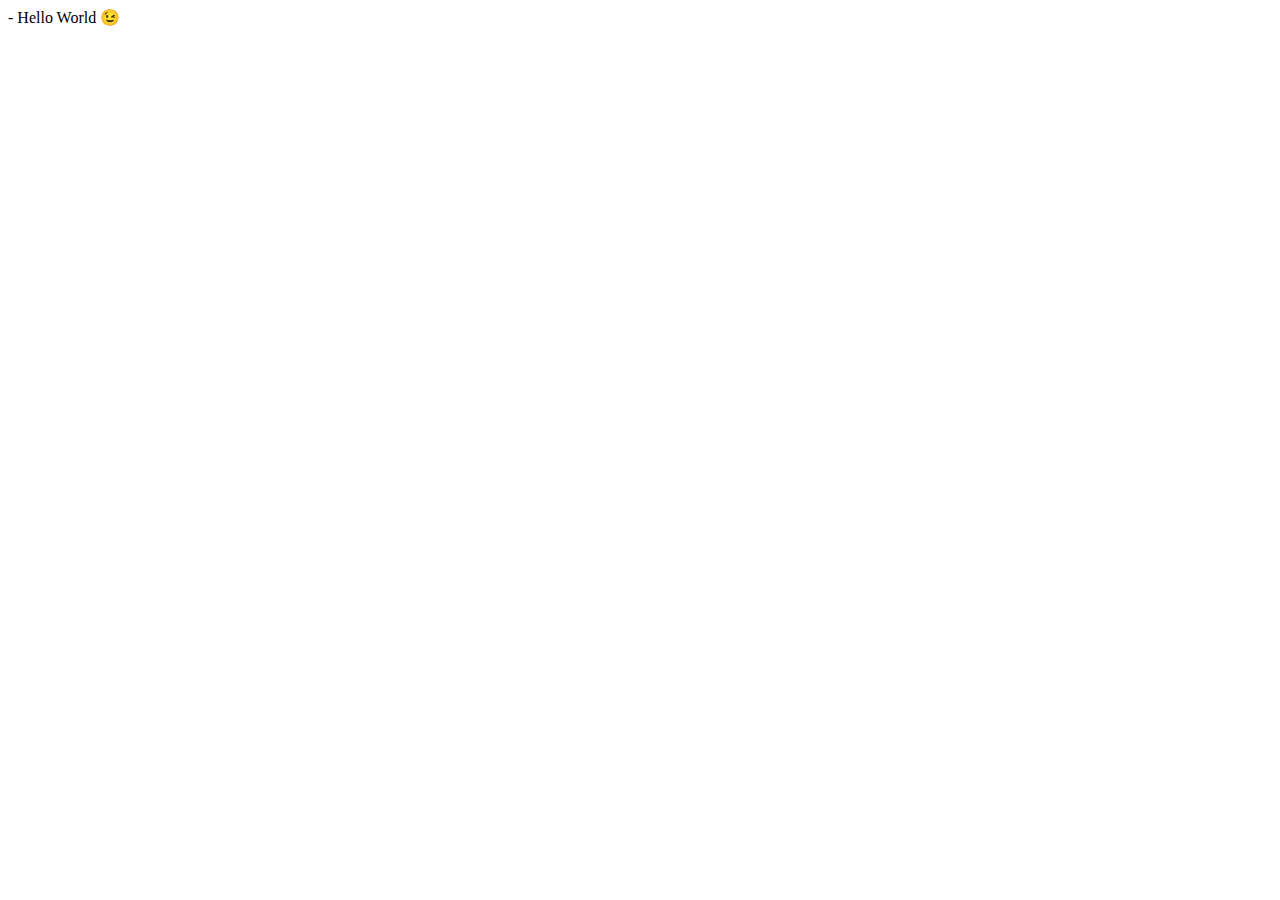
==== index.html @ 667790a3 "Added index.html template" ====
<!DOCTYPE html>
<html lang="en">
<head>
    <meta charset="UTF-8">
    <meta name="viewport" content="width=device-width, initial-scale=1.0">
    <title>Résumé</title>
</head>
<body>
    - Hello World &#x1F609;
</body>
</html>
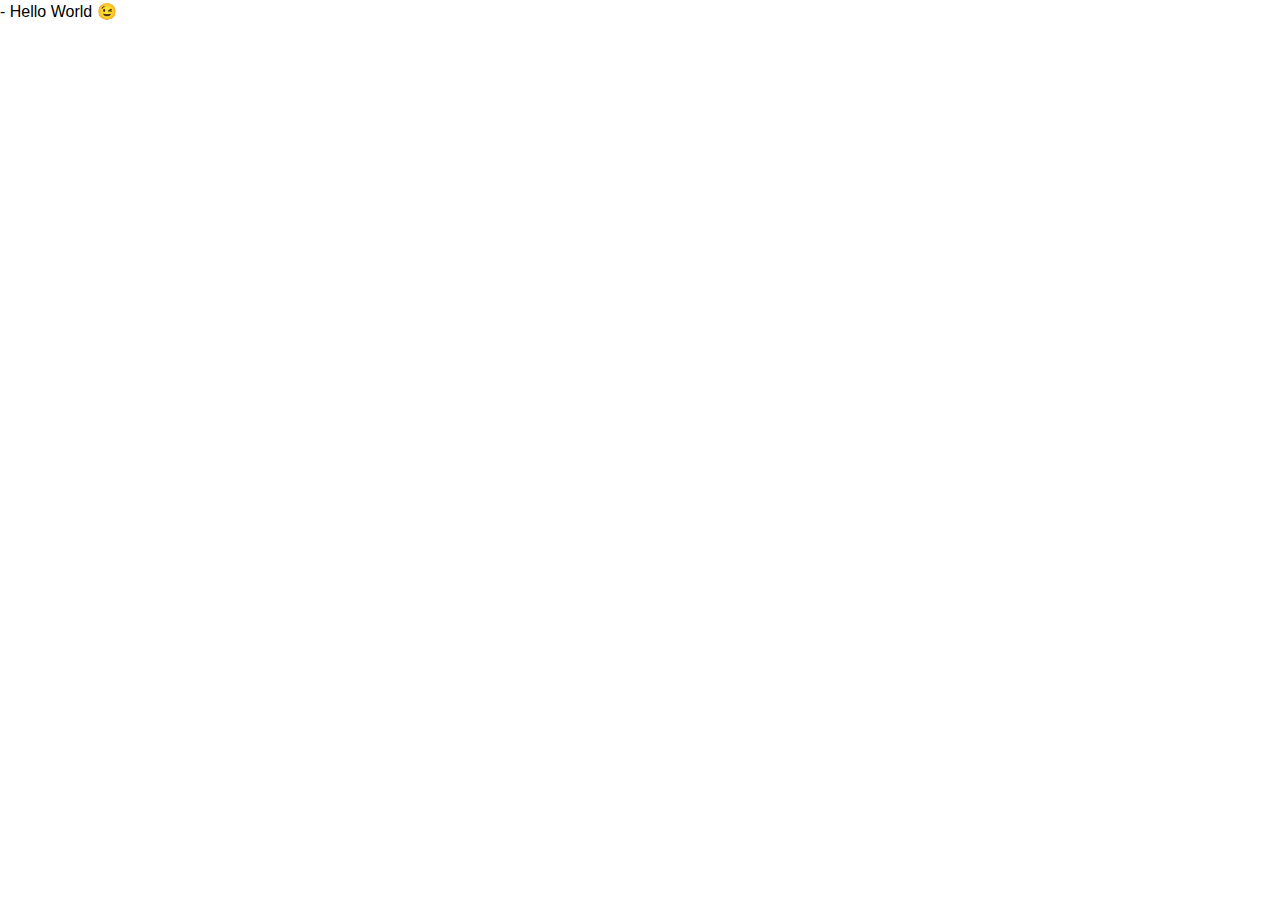
==== commit 59a5fd44: "styles file .css implemented" ====
--- a/index.html
+++ b/index.html
@@ -4,6 +4,8 @@
     <meta charset="UTF-8">
     <meta name="viewport" content="width=device-width, initial-scale=1.0">
     <title>Résumé</title>
+    <link rel="stylesheet" href="styles.css">
+    <meta name="viewport" content="width=device-width, initial-scale=1" />
 </head>
 <body>
     - Hello World &#x1F609;
--- a/styles.css
+++ b/styles.css
@@ -0,0 +1,270 @@
+/** General Styles */
+* {
+    margin: 0;
+    padding: 0;
+    box-sizing: border-box;
+}
+
+body {
+    font-family: Arial, Helvetica, sans-serif;
+    line-height: 1.5;
+
+    --primary-text-color: #181820;
+    --secondary-text-color: #5c5c62;
+    --durability-text-color: #6a737d9c;
+    --icon-color: #6a737d;
+    --border-color: #ff9a0045;
+    --text-decoration-color: #ff9a00;
+}
+
+.container {
+    margin: 0 auto;
+    padding: 0 30px;
+    max-width: 900px;
+}
+
+.fh {
+    display: flex;
+    flex-direction: row;
+    justify-content: space-between;
+}
+
+.fv {
+    display: flex;
+    flex-direction: column;
+    justify-content: space-between;
+}
+
+.resume {
+    margin: 50px auto;
+    border: 1px solid #f5f5f5;
+    box-shadow: 1px 1px 7px 7px #f5f5f5;
+    padding: 30px 0;
+    max-width: 900px;
+}
+
+.resume__block {
+    border-bottom: 3px solid var(--border-color);
+    padding-bottom: 30px;
+    margin-bottom: 15px;
+}
+
+@media screen and (max-width: 576px) {
+
+    .main-info,
+    .contact_info_container {
+        flex-direction: column;
+    }
+
+    .contact_info_container {
+        align-items: center;
+    }
+
+    .contact-info__block:not(:last-child) {
+        margin-bottom: 20px;
+    }
+
+    .experiences {
+        margin-right: 0;
+    }
+}
+
+/** Contac info styles */
+
+.contact-info__header,
+.contact-info__sub-header {
+    text-align: center;
+}
+
+.contact-info__header {
+    color: var(--primary-text-color);
+    margin-bottom: 15px;
+    text-decoration-color: var(--text-decoration-color);
+    text-decoration-line: underline;
+}
+
+.contact-info__sub-header {
+    color: var(--secondary-text-color);
+    margin-bottom: 30px;
+}
+
+.contact-info__block {
+    display: flex;
+    flex-direction: column;
+    justify-content: space-between;
+}
+
+.contact-info__block--center {
+    justify-content: center;
+}
+
+.contact-info__item {
+    color: var(--secondary-text-color);
+    text-decoration: none;
+    display: flex;
+    justify-content: start;
+}
+
+.contact-info__item:not(:last-child) {
+    margin-bottom: 20px;
+}
+
+.contact-info__item-icon-wrapper {
+    margin-right: 10px;
+    width: 20px;
+    display: flex;
+    justify-content: center;
+}
+
+.contact-info__item-icon path {
+    fill: var(--icon-color);
+}
+
+.contact-info__item-icon {
+    height: 1.1428rem;
+    vertical-align: text-bottom;
+}
+
+.contact-info__avatar {
+    border-radius: 50%;
+    width: 100px;
+    height: 100px;
+    object-fit: cover;
+    border: 3px solid;
+    border-color: var(--text-decoration-color);
+}
+
+/** Itro and skills styles */
+
+.intro {
+    display: flex;
+    justify-content: start;
+}
+
+.intro__icon-wrapper {
+    margin-right: 30px;
+    width: 30px;
+    display: flex;
+    justify-content: center;
+}
+
+.intro__icon {
+    height: 1.1428rem;
+    vertical-align: text-bottom;
+}
+
+.intro__icon path {
+    fill: var(--text-decoration-color);
+}
+
+.intro_text {
+    color: var(--secondary-text-color);
+    text-align: justify;
+}
+
+.skills__header {
+    color: var(--secondary-text-color);
+    text-align: center;
+    margin-bottom: 15px;
+}
+
+.skills__text {
+    color: var(--secondary-text-color);
+    text-align: justify;
+}
+
+/** Experience and additional info styles */
+
+.experiences {
+    flex: 1 1 60%;
+    margin-right: 50px;
+}
+
+.experiences__header {
+    color: var(--secondary-text-color);
+    text-align: left;
+    margin-bottom: 20px;
+}
+
+.experiences__company-header-durability {
+    color: var(--durability-text-color);
+    text-align: left;
+    margin-bottom: 10px;
+    font-size: 15px;
+}
+
+.experiences__company-header-name {
+    color: var(--primary-text-color);
+    text-decoration-color: var(--text-decoration-color);
+    text-decoration-line: underline;
+    text-align: left;
+    margin-bottom: 20px;
+}
+
+.experiences__company-project {
+    margin-left: 15px;
+    margin-bottom: 25px;
+}
+
+.experiences__company-project-role {
+    color: var(--durability-text-color);
+    text-align: left;
+    margin-bottom: 10px;
+    font-size: 15px;
+}
+
+.experiences__company-project-name {
+    color: var(--primary-text-color);
+    text-align: left;
+    margin-bottom: 10px;
+}
+
+.experiences__company-project-responsibilities {
+    color: var(--secondary-text-color);
+    padding-left: 20px;
+}
+
+.additional-info {
+    flex: 1 1 40%;
+}
+
+.additional-info__education {
+    margin-bottom: 20px;
+}
+
+.additional-info__education-header {
+    color: var(--secondary-text-color);
+    text-align: left;
+    margin-bottom: 20px;
+}
+
+.additional-info__education-university-durability {
+    color: var(--durability-text-color);
+    text-align: left;
+    margin-bottom: 10px;
+    font-size: 15px;
+}
+
+.additional-info__education-university-speciality {
+    color: var(--primary-text-color);
+    text-align: left;
+    margin-bottom: 10px;
+}
+
+.additional-info__education-university-name {
+    color: var(--secondary-text-color);
+}
+
+.additional-info__languages {
+    margin-bottom: 20px;
+}
+
+.additional-info__languages-header {
+    color: var(--secondary-text-color);
+    text-align: left;
+    margin-bottom: 20px;
+}
+
+.additional-info__languages-item {
+    color: var(--secondary-text-color);
+}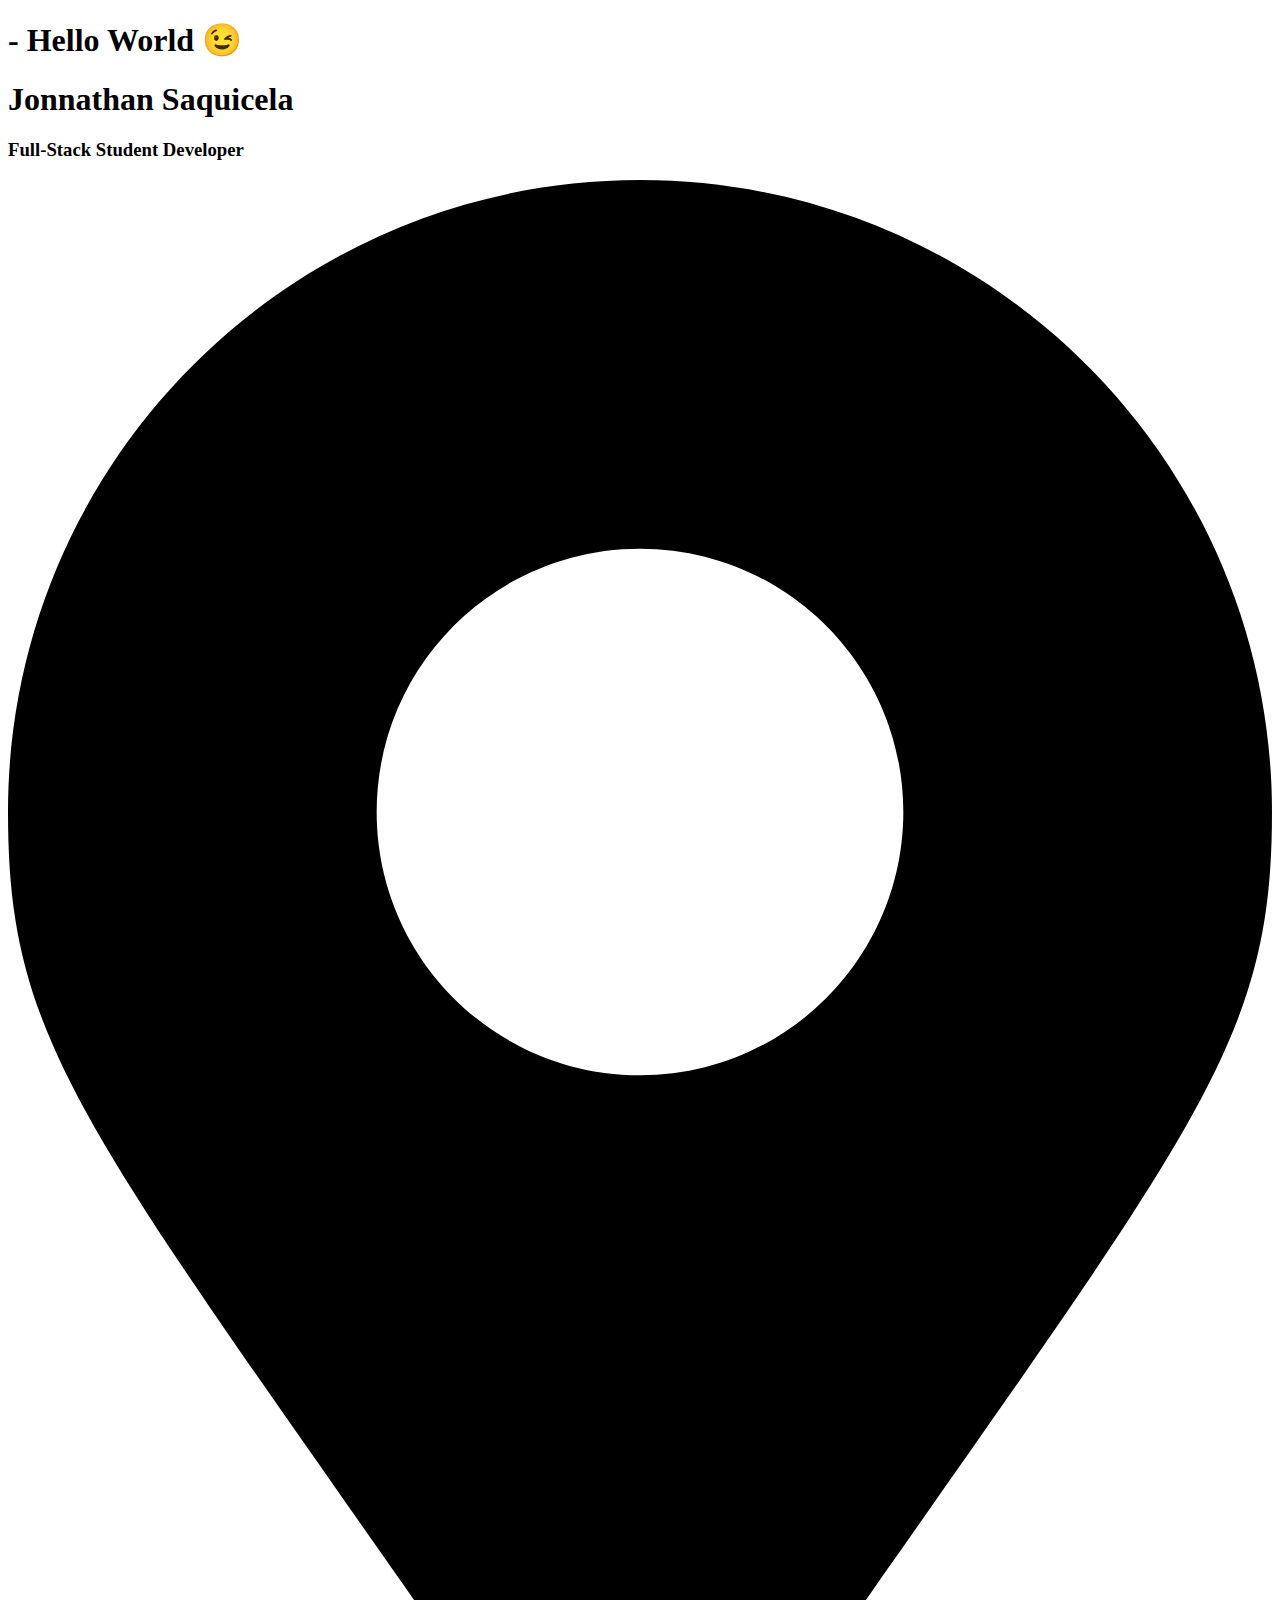
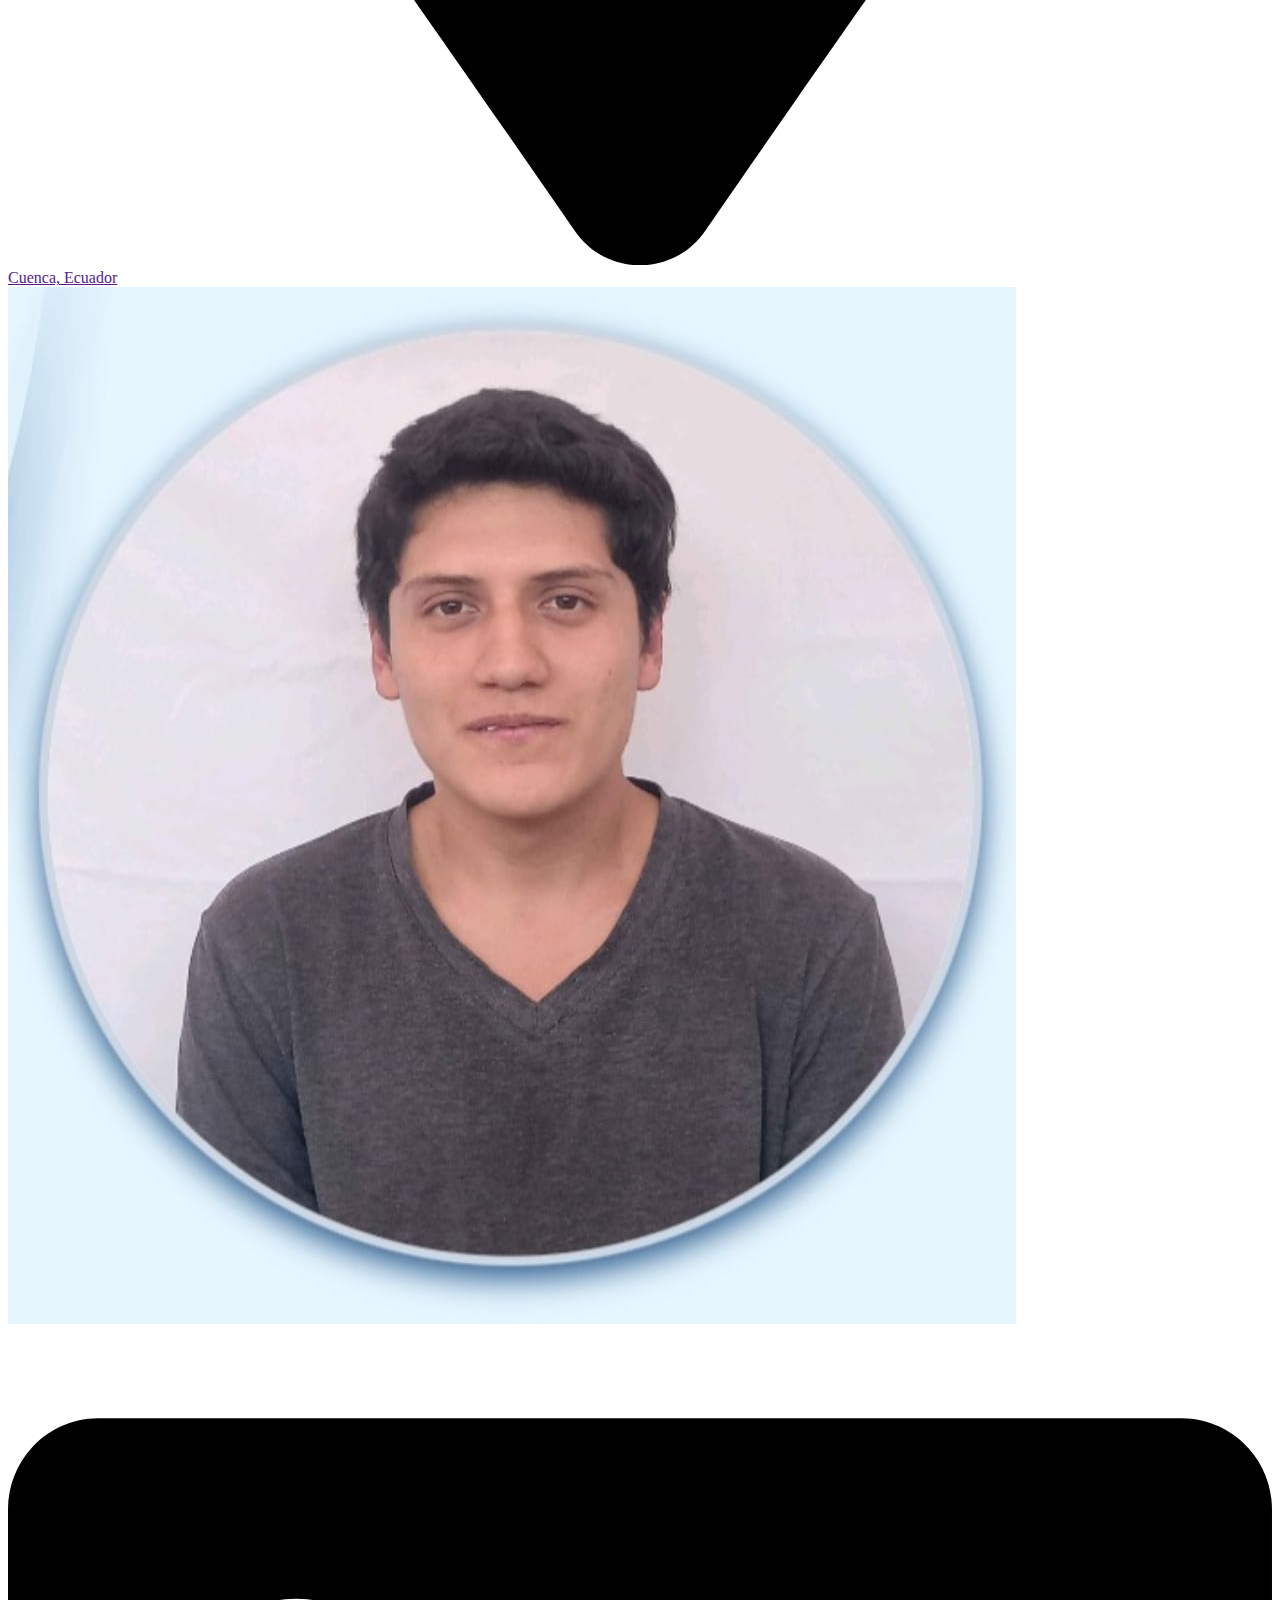
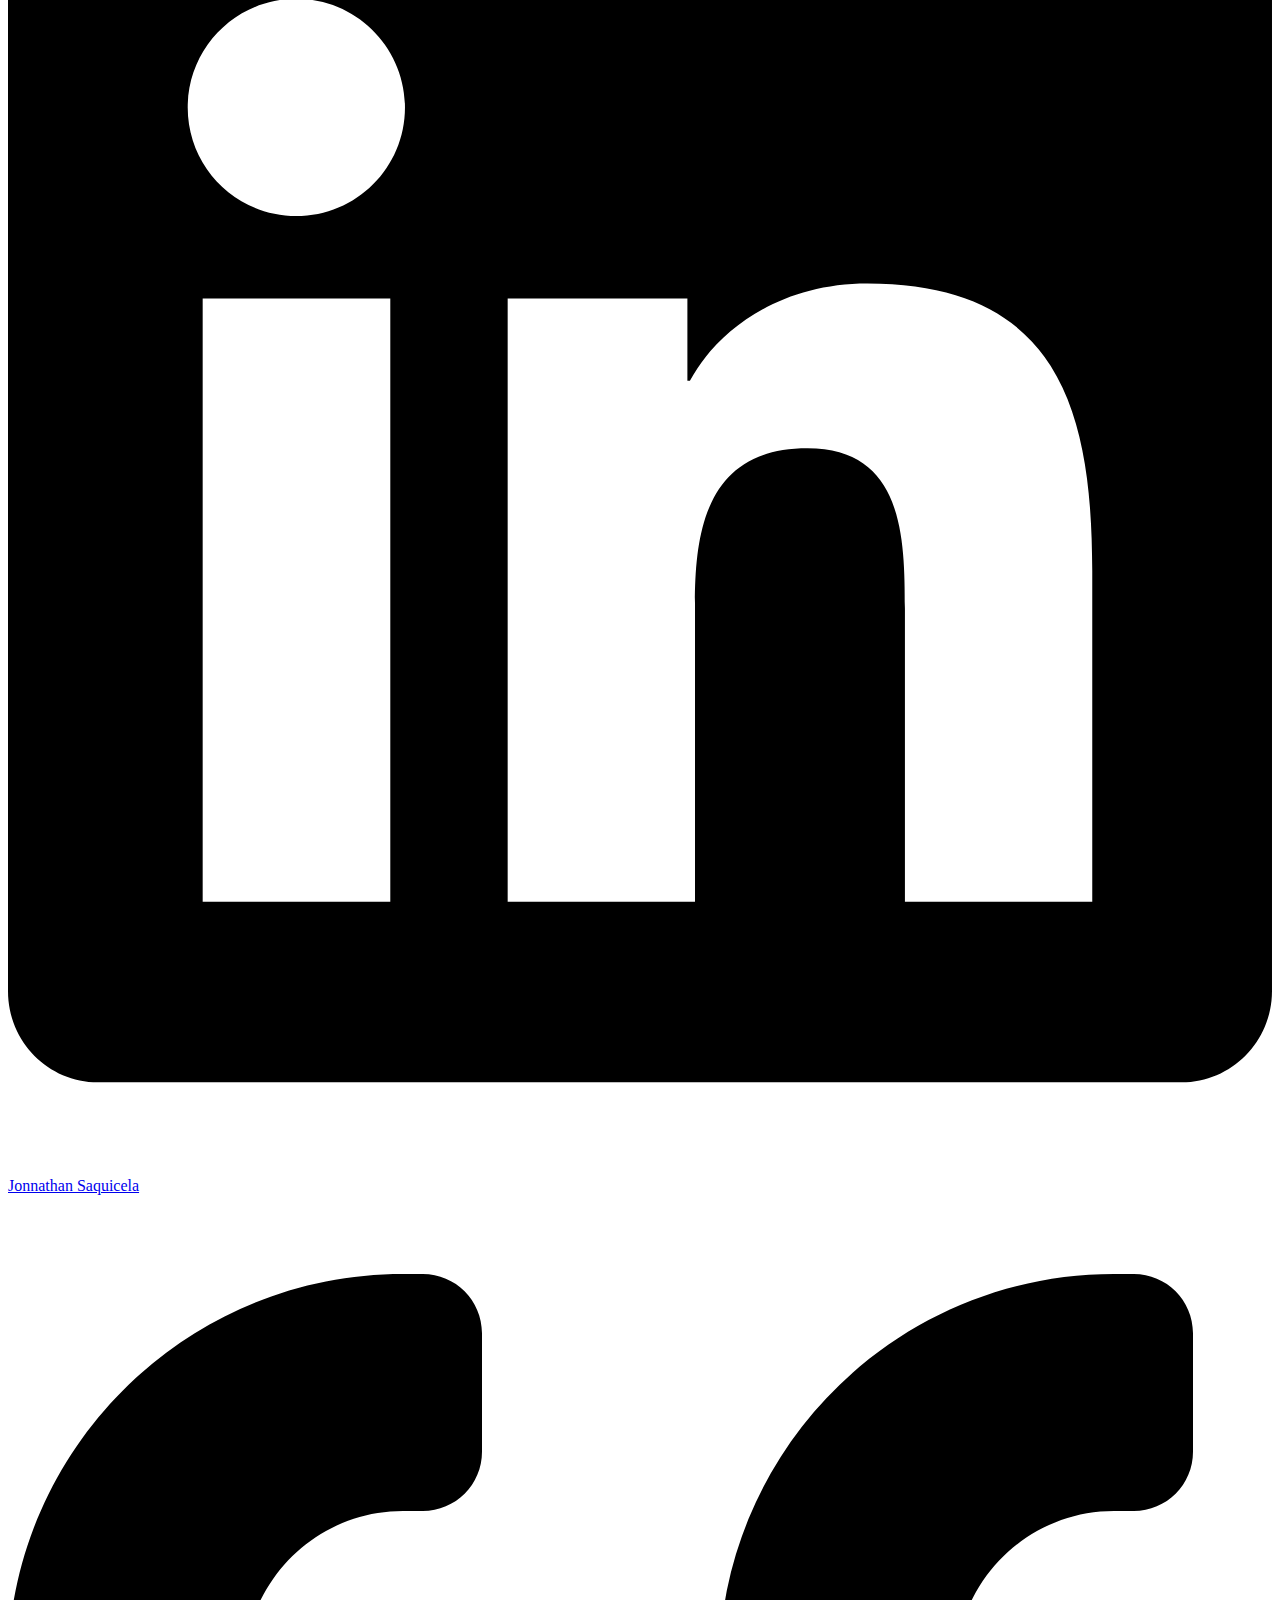
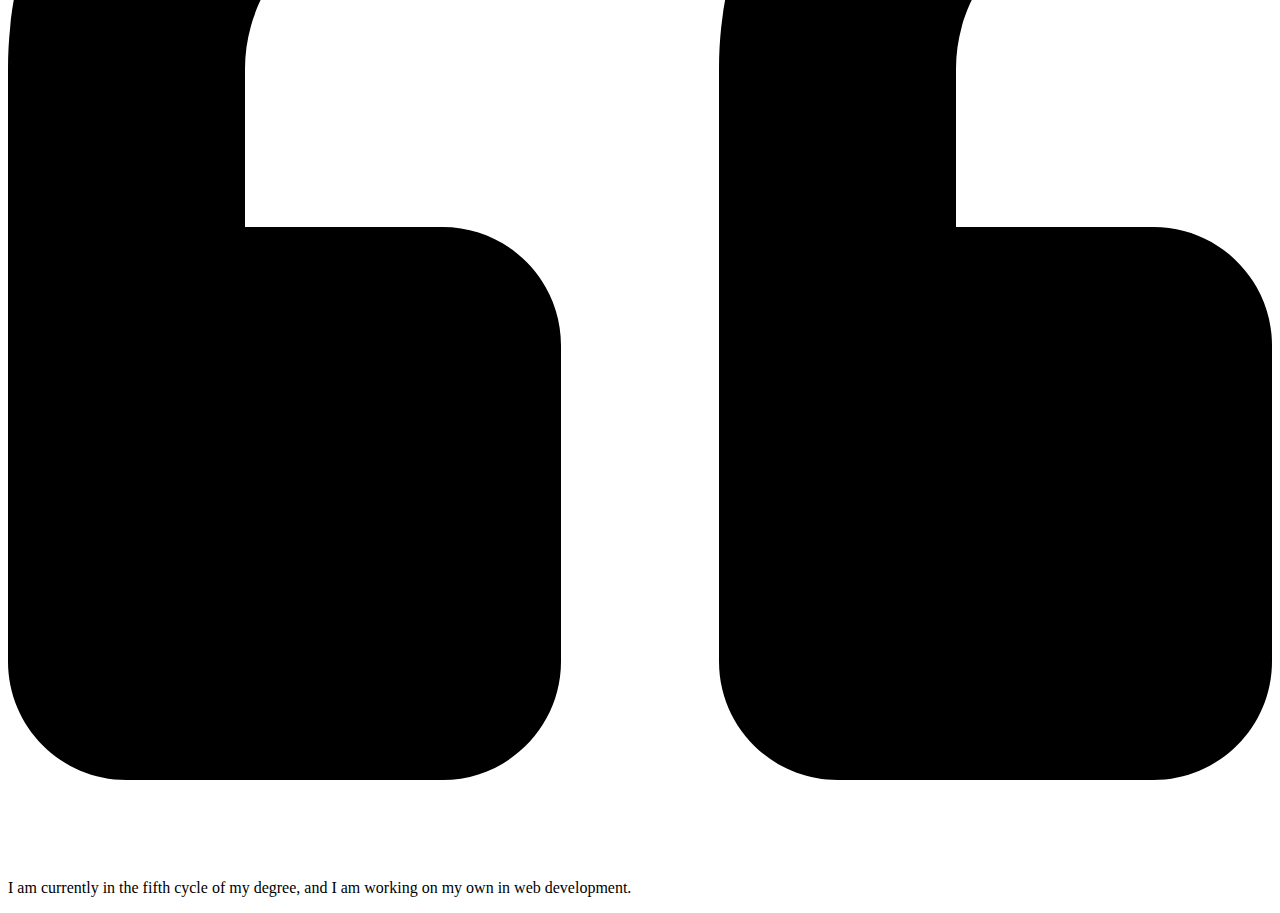
==== commit cbcf0a6e: "Add my basic information" ====
--- a/index.html
+++ b/index.html
@@ -1,13 +1,87 @@
 <!DOCTYPE html>
 <html lang="en">
+
 <head>
     <meta charset="UTF-8">
     <meta name="viewport" content="width=device-width, initial-scale=1.0">
     <title>Résumé</title>
-    <link rel="stylesheet" href="styles.css">
-    <meta name="viewport" content="width=device-width, initial-scale=1" />
 </head>
+
 <body>
-    - Hello World &#x1F609;
+    <header>
+        <h1>
+            - Hello World &#x1F609;
+        </h1>
+    </header>
+    <main>
+        <div class="resume">
+            <div class="container">
+                <div class="resume__block">
+                    <h1 class="contact-info__header">Jonnathan Saquicela</h1>
+                    <h3 class="contact-info__sub-header">Full-Stack Student Developer</h3>
+
+                    <div class="contact_info_container fh">
+                        <div class="contact-info__block">
+                            <a href="" rel="author" class="contact-info__item">
+                                <div class="contact-info__item-icon-wrapper">
+                                    <svg class="contact-info__item-icon" xmlns="http://www.w3.org/2000/svg"
+                                        viewBox="0 0 384 512">
+                                        <path d="M172.268 501.67C26.97 291.031 0 269.413 0 192 0 85.961 85.961 0
+                              192 0s192 85.961 192 192c0 77.413-26.97 99.031-172.268 309.67-9.535
+                              13.774-29.93 13.773-39.464 0zM192 272c44.183 0 80-35.817
+                              80-80s-35.817-80-80-80-80 35.817-80 80 35.817 80 80 80z"></path>
+                                    </svg>
+                                </div>
+                                <span>Cuenca, Ecuador</span>
+                            </a>
+                        </div>
+
+                        <div class="contact-info__block contact-info__block--center">
+                            <img class="contact-info__avatar" src="assets/imgs/perfil.jpg" alt="Avatar" />
+                        </div>
+
+                        <div class="contact-info__block">
+                            <a href="#" rel="author" class="contact-info__item">
+                                <div class="contact-info__item-icon-wrapper">
+                                    <svg class="contact-info__item-icon" xmlns="http://www.w3.org/2000/svg"
+                                        viewBox="0 0 448 512">
+                                        <path d="M416 32H31.9C14.3 32 0 46.5 0 64.3v383.4C0 465.5 14.3 480 31.9
+                              480H416c17.6 0 32-14.5 32-32.3V64.3c0-17.8-14.4-32.3-32-32.3zM135.4
+                              416H69V202.2h66.5V416zm-33.2-243c-21.3 0-38.5-17.3-38.5-38.5S80.9
+                              96 102.2 96c21.2 0 38.5 17.3 38.5 38.5 0 21.3-17.2 38.5-38.5
+                              38.5zm282.1 243h-66.4V312c0-24.8-.5-56.7-34.5-56.7-34.6 0-39.9
+                              27-39.9 54.9V416h-66.4V202.2h63.7v29.2h.9c8.9-16.8 30.6-34.5
+                              62.9-34.5 67.2 0 79.7 44.3 79.7 101.9V416z"></path>
+                                    </svg>
+                                </div>
+                                <span>Jonnathan Saquicela</span>
+                            </a>
+                        </div>
+                    </div>
+                </div>
+            </div>
+        </div>
+
+        <div class="container">
+            <div class="resume__block">
+                <div class="intro">
+                    <div class="intro__icon-wrapper">
+                        <svg class="intro__icon" xmlns="http://www.w3.org/2000/svg" viewBox="0 0 512 512">
+                            <path d="M464 256h-80v-64c0-35.3 28.7-64 64-64h8c13.3 0 24-10.7
+                      24-24V56c0-13.3-10.7-24-24-24h-8c-88.4 0-160 71.6-160 160v240c0
+                      26.5 21.5 48 48 48h128c26.5 0 48-21.5
+                      48-48V304c0-26.5-21.5-48-48-48zm-288 0H96v-64c0-35.3 28.7-64
+                      64-64h8c13.3 0 24-10.7 24-24V56c0-13.3-10.7-24-24-24h-8C71.6 32 0
+                      103.6 0 192v240c0 26.5 21.5 48 48 48h128c26.5 0
+                      48-21.5 48-48V304c0-26.5-21.5-48-48-48z"></path>
+                        </svg>
+                    </div>
+                    <p class="intro_text">I am currently in the fifth cycle of my degree, and I am working on my own in
+                        web development.</p>
+                </div>
+            </div>
+        </div>
+    </main>
 </body>
+
 </html>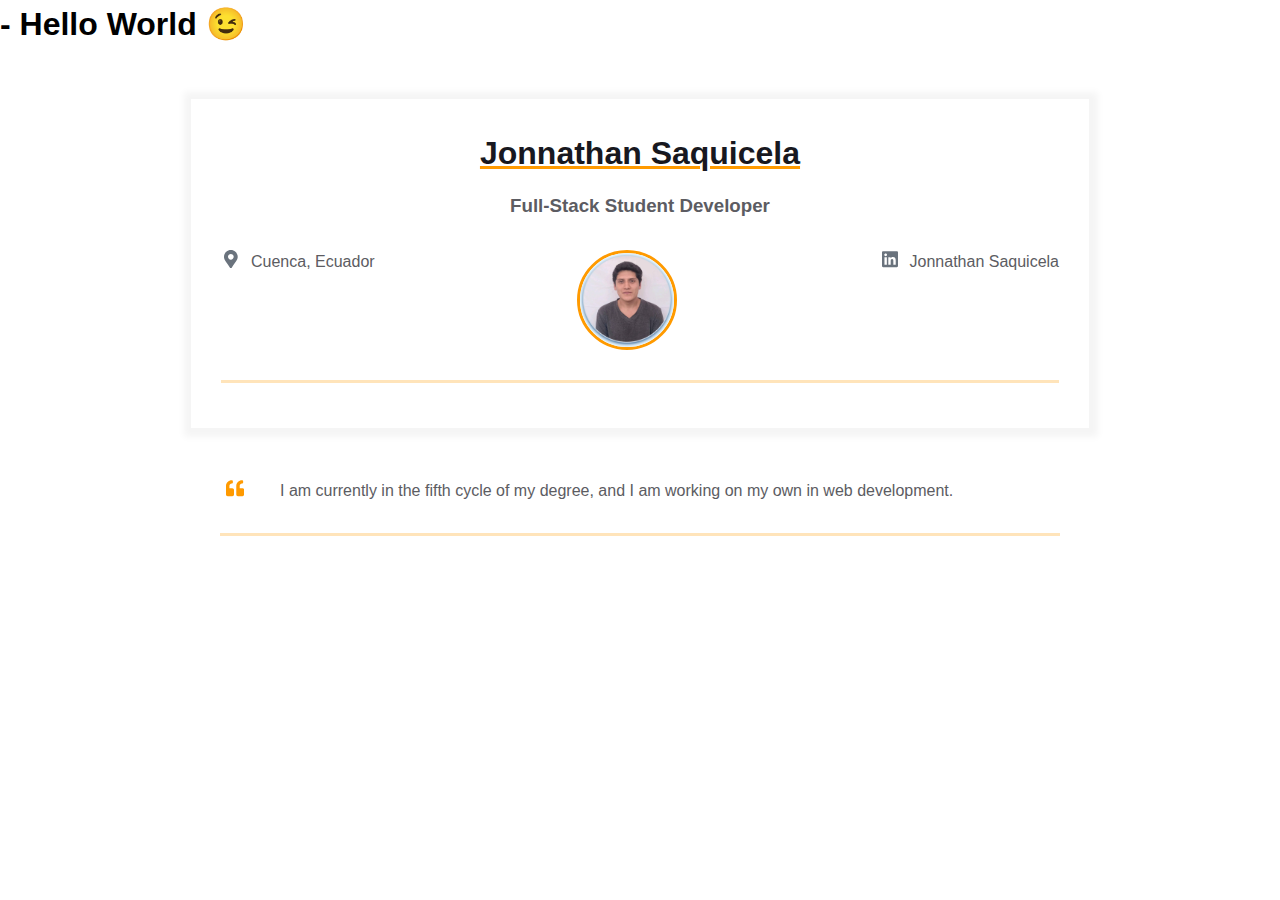
==== commit 59c1c23d: "Merge branch 'main' of https://github.com/Jonnathan23/homepage into feature/body" ====
--- a/index.html
+++ b/index.html
@@ -5,6 +5,8 @@
     <meta charset="UTF-8">
     <meta name="viewport" content="width=device-width, initial-scale=1.0">
     <title>Résumé</title>
+    <link rel="stylesheet" href="styles.css">
+    <meta name="viewport" content="width=device-width, initial-scale=1" />
 </head>
 
 <body>
--- a/styles.css
+++ b/styles.css
@@ -0,0 +1,270 @@
+/** General Styles */
+* {
+    margin: 0;
+    padding: 0;
+    box-sizing: border-box;
+}
+
+body {
+    font-family: Arial, Helvetica, sans-serif;
+    line-height: 1.5;
+
+    --primary-text-color: #181820;
+    --secondary-text-color: #5c5c62;
+    --durability-text-color: #6a737d9c;
+    --icon-color: #6a737d;
+    --border-color: #ff9a0045;
+    --text-decoration-color: #ff9a00;
+}
+
+.container {
+    margin: 0 auto;
+    padding: 0 30px;
+    max-width: 900px;
+}
+
+.fh {
+    display: flex;
+    flex-direction: row;
+    justify-content: space-between;
+}
+
+.fv {
+    display: flex;
+    flex-direction: column;
+    justify-content: space-between;
+}
+
+.resume {
+    margin: 50px auto;
+    border: 1px solid #f5f5f5;
+    box-shadow: 1px 1px 7px 7px #f5f5f5;
+    padding: 30px 0;
+    max-width: 900px;
+}
+
+.resume__block {
+    border-bottom: 3px solid var(--border-color);
+    padding-bottom: 30px;
+    margin-bottom: 15px;
+}
+
+@media screen and (max-width: 576px) {
+
+    .main-info,
+    .contact_info_container {
+        flex-direction: column;
+    }
+
+    .contact_info_container {
+        align-items: center;
+    }
+
+    .contact-info__block:not(:last-child) {
+        margin-bottom: 20px;
+    }
+
+    .experiences {
+        margin-right: 0;
+    }
+}
+
+/** Contac info styles */
+
+.contact-info__header,
+.contact-info__sub-header {
+    text-align: center;
+}
+
+.contact-info__header {
+    color: var(--primary-text-color);
+    margin-bottom: 15px;
+    text-decoration-color: var(--text-decoration-color);
+    text-decoration-line: underline;
+}
+
+.contact-info__sub-header {
+    color: var(--secondary-text-color);
+    margin-bottom: 30px;
+}
+
+.contact-info__block {
+    display: flex;
+    flex-direction: column;
+    justify-content: space-between;
+}
+
+.contact-info__block--center {
+    justify-content: center;
+}
+
+.contact-info__item {
+    color: var(--secondary-text-color);
+    text-decoration: none;
+    display: flex;
+    justify-content: start;
+}
+
+.contact-info__item:not(:last-child) {
+    margin-bottom: 20px;
+}
+
+.contact-info__item-icon-wrapper {
+    margin-right: 10px;
+    width: 20px;
+    display: flex;
+    justify-content: center;
+}
+
+.contact-info__item-icon path {
+    fill: var(--icon-color);
+}
+
+.contact-info__item-icon {
+    height: 1.1428rem;
+    vertical-align: text-bottom;
+}
+
+.contact-info__avatar {
+    border-radius: 50%;
+    width: 100px;
+    height: 100px;
+    object-fit: cover;
+    border: 3px solid;
+    border-color: var(--text-decoration-color);
+}
+
+/** Itro and skills styles */
+
+.intro {
+    display: flex;
+    justify-content: start;
+}
+
+.intro__icon-wrapper {
+    margin-right: 30px;
+    width: 30px;
+    display: flex;
+    justify-content: center;
+}
+
+.intro__icon {
+    height: 1.1428rem;
+    vertical-align: text-bottom;
+}
+
+.intro__icon path {
+    fill: var(--text-decoration-color);
+}
+
+.intro_text {
+    color: var(--secondary-text-color);
+    text-align: justify;
+}
+
+.skills__header {
+    color: var(--secondary-text-color);
+    text-align: center;
+    margin-bottom: 15px;
+}
+
+.skills__text {
+    color: var(--secondary-text-color);
+    text-align: justify;
+}
+
+/** Experience and additional info styles */
+
+.experiences {
+    flex: 1 1 60%;
+    margin-right: 50px;
+}
+
+.experiences__header {
+    color: var(--secondary-text-color);
+    text-align: left;
+    margin-bottom: 20px;
+}
+
+.experiences__company-header-durability {
+    color: var(--durability-text-color);
+    text-align: left;
+    margin-bottom: 10px;
+    font-size: 15px;
+}
+
+.experiences__company-header-name {
+    color: var(--primary-text-color);
+    text-decoration-color: var(--text-decoration-color);
+    text-decoration-line: underline;
+    text-align: left;
+    margin-bottom: 20px;
+}
+
+.experiences__company-project {
+    margin-left: 15px;
+    margin-bottom: 25px;
+}
+
+.experiences__company-project-role {
+    color: var(--durability-text-color);
+    text-align: left;
+    margin-bottom: 10px;
+    font-size: 15px;
+}
+
+.experiences__company-project-name {
+    color: var(--primary-text-color);
+    text-align: left;
+    margin-bottom: 10px;
+}
+
+.experiences__company-project-responsibilities {
+    color: var(--secondary-text-color);
+    padding-left: 20px;
+}
+
+.additional-info {
+    flex: 1 1 40%;
+}
+
+.additional-info__education {
+    margin-bottom: 20px;
+}
+
+.additional-info__education-header {
+    color: var(--secondary-text-color);
+    text-align: left;
+    margin-bottom: 20px;
+}
+
+.additional-info__education-university-durability {
+    color: var(--durability-text-color);
+    text-align: left;
+    margin-bottom: 10px;
+    font-size: 15px;
+}
+
+.additional-info__education-university-speciality {
+    color: var(--primary-text-color);
+    text-align: left;
+    margin-bottom: 10px;
+}
+
+.additional-info__education-university-name {
+    color: var(--secondary-text-color);
+}
+
+.additional-info__languages {
+    margin-bottom: 20px;
+}
+
+.additional-info__languages-header {
+    color: var(--secondary-text-color);
+    text-align: left;
+    margin-bottom: 20px;
+}
+
+.additional-info__languages-item {
+    color: var(--secondary-text-color);
+}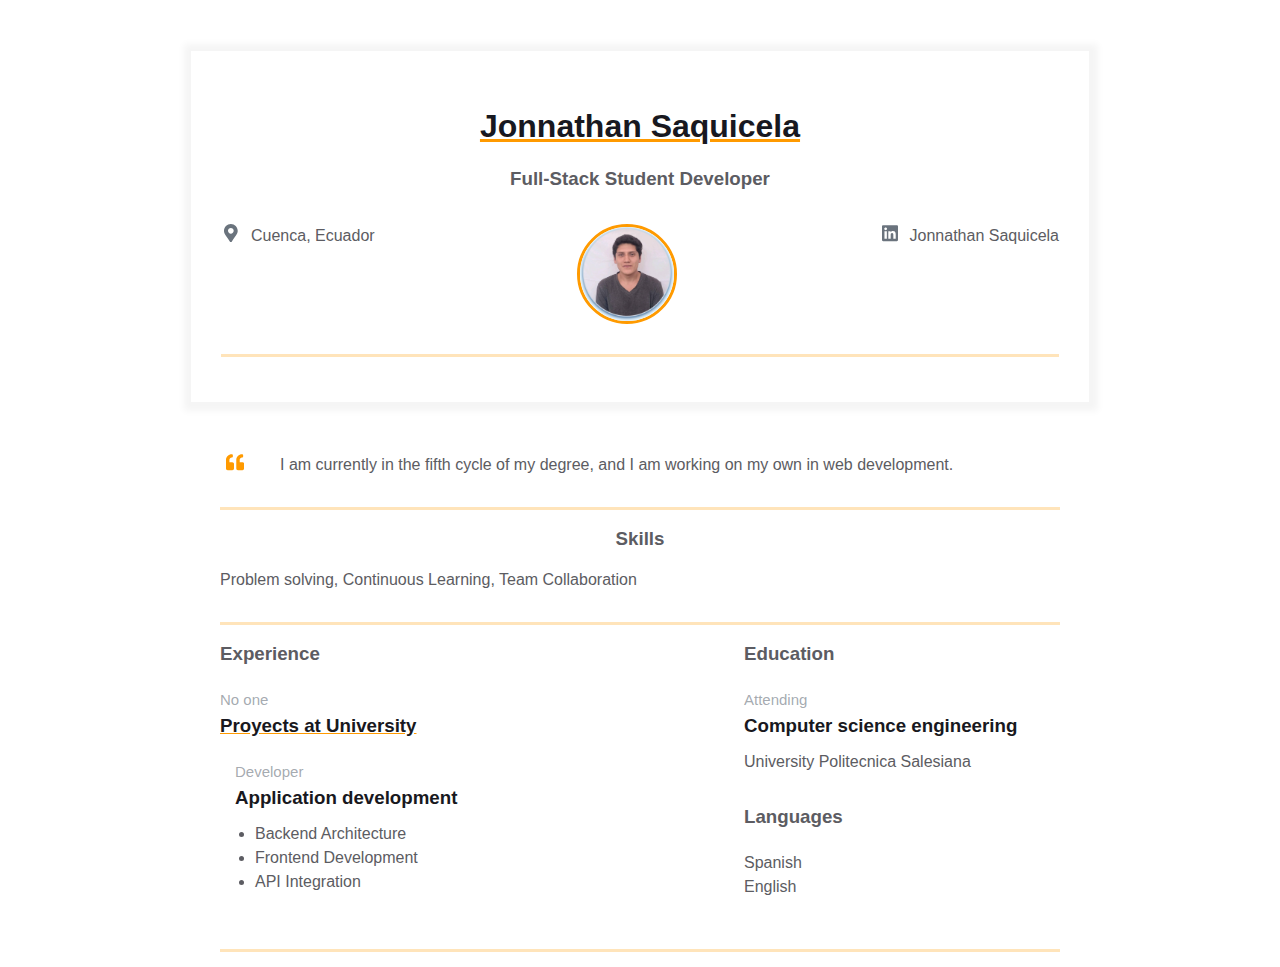
==== commit 275cb174: "Added data" ====
--- a/index.html
+++ b/index.html
@@ -5,16 +5,12 @@
     <meta charset="UTF-8">
     <meta name="viewport" content="width=device-width, initial-scale=1.0">
     <title>Résumé</title>
-    <link rel="stylesheet" href="styles.css">
+    <link rel="stylesheet" href="css/normalize.css">
+    <link rel="stylesheet" href="css/styles.css">
     <meta name="viewport" content="width=device-width, initial-scale=1" />
 </head>
 
 <body>
-    <header>
-        <h1>
-            - Hello World &#x1F609;
-        </h1>
-    </header>
     <main>
         <div class="resume">
             <div class="container">
@@ -83,6 +79,64 @@
                 </div>
             </div>
         </div>
+
+        <!--?Skills block-->
+        <div class="container">
+            <div class="resume__block">
+                <div class="skills">
+                    <h3 class="skills__header">Skills</h3>
+                    <p class="skills__text">Problem solving, Continuous Learning, Team Collaboration</p>
+                </div>
+            </div>
+        </div>
+
+        <!--? Experience & Additional info-->
+        <div class="container">
+            <div class="resume__block">
+                <div class="main-info fh">
+                    <div class="experiences">
+                        <h3 class="experiences__header">Experience</h3>
+                        <div class="experiences__company">
+                            <div class="experiences__company-header">
+                                <span class="experiences__company-header-durability">No one</span>
+                                <h3 class="experiences__company-header-name">Proyects at University</h3>
+                            </div>
+
+                            <div class="experiences__company-project">
+                                <span class="experiences__company-project-role"> Developer</span>
+                                <h3 class="experiences__company-project-name">Application development</h3>
+                                <ul class="experiences__company-project-responsibilities">
+                                    <li>Backend Architecture</li>
+                                    <li>Frontend Development</li>
+                                    <li>API Integration</li>                                    
+                                </ul>
+                            </div>
+                        </div>
+
+                    </div>
+
+                    <div class="additional-info fv">
+                        <div class="additional-info fv">
+                            <div class="additional-info__education">
+                                <h3 class="additional-info__education-header">Education</h3>
+                                <div class="additional-info__education-university">
+                                    <span class="additional-info__education-university-durability"> Attending </span>
+                                    <h3 class="additional-info__education-university-speciality">Computer science engineering
+                                    </h3>
+                                    <p class="additional-info__education-university-name">University Politecnica Salesiana</p>
+                                </div>
+                            </div>
+
+                            <div class="additional-info__languages">
+                                <h3 class="additional-info__languages-header">Languages</h3>
+                                <p class="additional-info__languages-item">Spanish</p>
+                                <p class="additional-info__languages-item">English</p>
+                            </div>
+                        </div>
+                    </div>
+                </div>
+            </div>
+        </div>
     </main>
 </body>
 
--- a/css/styles.css
+++ b/css/styles.css
@@ -0,0 +1,270 @@
+/** General Styles */
+* {
+    margin: 0;
+    padding: 0;
+    box-sizing: border-box;
+}
+
+body {
+    font-family: Arial, Helvetica, sans-serif;
+    line-height: 1.5;
+
+    --primary-text-color: #181820;
+    --secondary-text-color: #5c5c62;
+    --durability-text-color: #6a737d9c;
+    --icon-color: #6a737d;
+    --border-color: #ff9a0045;
+    --text-decoration-color: #ff9a00;
+}
+
+.container {
+    margin: 0 auto;
+    padding: 0 30px;
+    max-width: 900px;
+}
+
+.fh {
+    display: flex;
+    flex-direction: row;
+    justify-content: space-between;
+}
+
+.fv {
+    display: flex;
+    flex-direction: column;
+    justify-content: space-between;
+}
+
+.resume {
+    margin: 50px auto;
+    border: 1px solid #f5f5f5;
+    box-shadow: 1px 1px 7px 7px #f5f5f5;
+    padding: 30px 0;
+    max-width: 900px;
+}
+
+.resume__block {
+    border-bottom: 3px solid var(--border-color);
+    padding-bottom: 30px;
+    margin-bottom: 15px;
+}
+
+@media screen and (max-width: 576px) {
+
+    .main-info,
+    .contact_info_container {
+        flex-direction: column;
+    }
+
+    .contact_info_container {
+        align-items: center;
+    }
+
+    .contact-info__block:not(:last-child) {
+        margin-bottom: 20px;
+    }
+
+    .experiences {
+        margin-right: 0;
+    }
+}
+
+/** Contac info styles */
+
+.contact-info__header,
+.contact-info__sub-header {
+    text-align: center;
+}
+
+.contact-info__header {
+    color: var(--primary-text-color);
+    margin-bottom: 15px;
+    text-decoration-color: var(--text-decoration-color);
+    text-decoration-line: underline;
+}
+
+.contact-info__sub-header {
+    color: var(--secondary-text-color);
+    margin-bottom: 30px;
+}
+
+.contact-info__block {
+    display: flex;
+    flex-direction: column;
+    justify-content: space-between;
+}
+
+.contact-info__block--center {
+    justify-content: center;
+}
+
+.contact-info__item {
+    color: var(--secondary-text-color);
+    text-decoration: none;
+    display: flex;
+    justify-content: start;
+}
+
+.contact-info__item:not(:last-child) {
+    margin-bottom: 20px;
+}
+
+.contact-info__item-icon-wrapper {
+    margin-right: 10px;
+    width: 20px;
+    display: flex;
+    justify-content: center;
+}
+
+.contact-info__item-icon path {
+    fill: var(--icon-color);
+}
+
+.contact-info__item-icon {
+    height: 1.1428rem;
+    vertical-align: text-bottom;
+}
+
+.contact-info__avatar {
+    border-radius: 50%;
+    width: 100px;
+    height: 100px;
+    object-fit: cover;
+    border: 3px solid;
+    border-color: var(--text-decoration-color);
+}
+
+/** Itro and skills styles */
+
+.intro {
+    display: flex;
+    justify-content: start;
+}
+
+.intro__icon-wrapper {
+    margin-right: 30px;
+    width: 30px;
+    display: flex;
+    justify-content: center;
+}
+
+.intro__icon {
+    height: 1.1428rem;
+    vertical-align: text-bottom;
+}
+
+.intro__icon path {
+    fill: var(--text-decoration-color);
+}
+
+.intro_text {
+    color: var(--secondary-text-color);
+    text-align: justify;
+}
+
+.skills__header {
+    color: var(--secondary-text-color);
+    text-align: center;
+    margin-bottom: 15px;
+}
+
+.skills__text {
+    color: var(--secondary-text-color);
+    text-align: justify;
+}
+
+/** Experience and additional info styles */
+
+.experiences {
+    flex: 1 1 60%;
+    margin-right: 50px;
+}
+
+.experiences__header {
+    color: var(--secondary-text-color);
+    text-align: left;
+    margin-bottom: 20px;
+}
+
+.experiences__company-header-durability {
+    color: var(--durability-text-color);
+    text-align: left;
+    margin-bottom: 10px;
+    font-size: 15px;
+}
+
+.experiences__company-header-name {
+    color: var(--primary-text-color);
+    text-decoration-color: var(--text-decoration-color);
+    text-decoration-line: underline;
+    text-align: left;
+    margin-bottom: 20px;
+}
+
+.experiences__company-project {
+    margin-left: 15px;
+    margin-bottom: 25px;
+}
+
+.experiences__company-project-role {
+    color: var(--durability-text-color);
+    text-align: left;
+    margin-bottom: 10px;
+    font-size: 15px;
+}
+
+.experiences__company-project-name {
+    color: var(--primary-text-color);
+    text-align: left;
+    margin-bottom: 10px;
+}
+
+.experiences__company-project-responsibilities {
+    color: var(--secondary-text-color);
+    padding-left: 20px;
+}
+
+.additional-info {
+    flex: 1 1 40%;
+}
+
+.additional-info__education {
+    margin-bottom: 20px;
+}
+
+.additional-info__education-header {
+    color: var(--secondary-text-color);
+    text-align: left;
+    margin-bottom: 20px;
+}
+
+.additional-info__education-university-durability {
+    color: var(--durability-text-color);
+    text-align: left;
+    margin-bottom: 10px;
+    font-size: 15px;
+}
+
+.additional-info__education-university-speciality {
+    color: var(--primary-text-color);
+    text-align: left;
+    margin-bottom: 10px;
+}
+
+.additional-info__education-university-name {
+    color: var(--secondary-text-color);
+}
+
+.additional-info__languages {
+    margin-bottom: 20px;
+}
+
+.additional-info__languages-header {
+    color: var(--secondary-text-color);
+    text-align: left;
+    margin-bottom: 20px;
+}
+
+.additional-info__languages-item {
+    color: var(--secondary-text-color);
+}